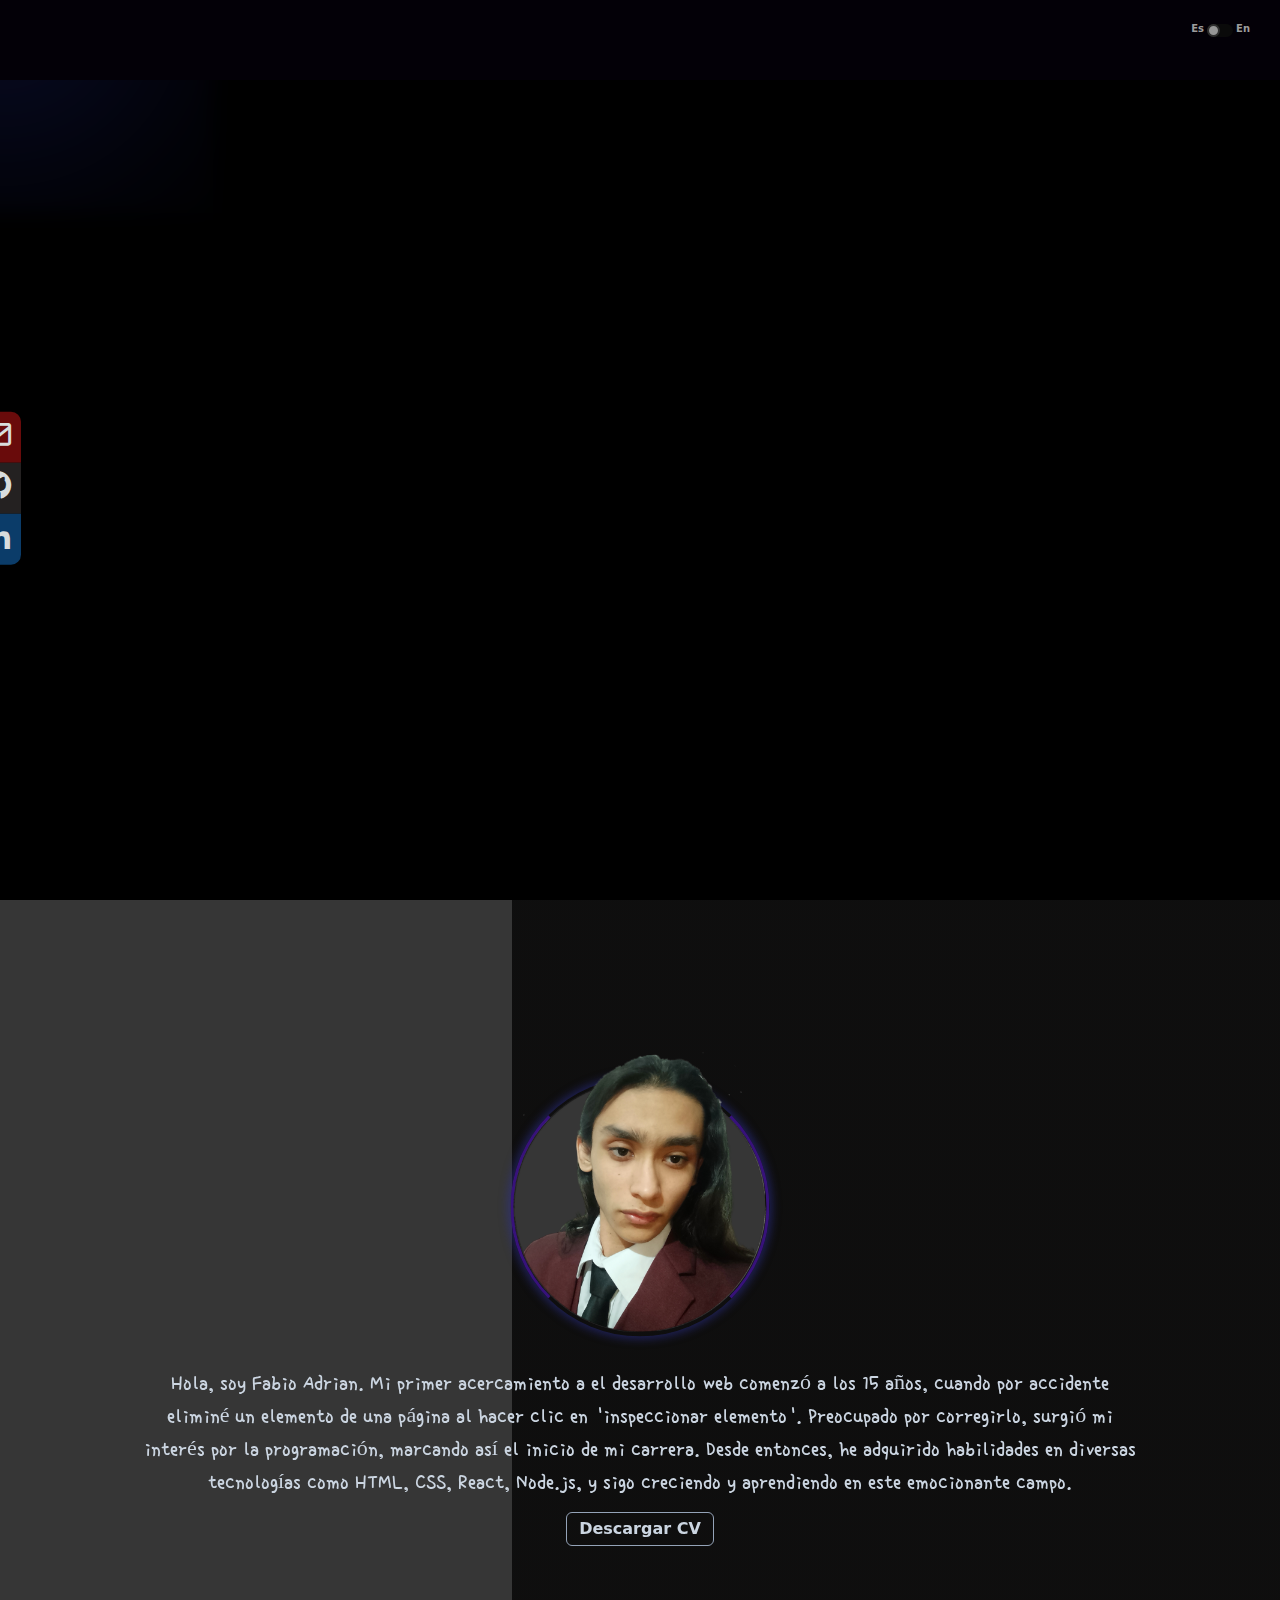
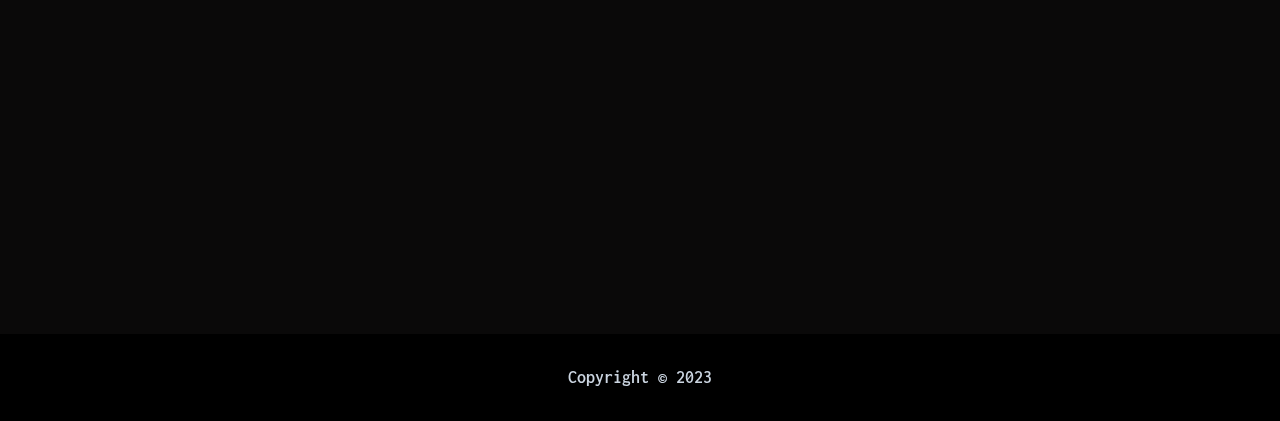
==== index.html @ bd6bc5d6 "Add files via upload" ====
<!DOCTYPE html>
<html lang="es">
  <head>
    <meta charset="UTF-8" />
    <meta name="viewport" content="width=device-width, initial-scale=1.0" />
    <title>Fabio | Portfolio</title>
    <link
      href="https://unpkg.com/boxicons@2.1.4/css/boxicons.min.css"
      rel="stylesheet"
    />
    <link
      href="https://fonts.googleapis.com/css2?family=Carter+One&family=Inconsolata:wght@400;600;700&family=Rubik+Glitch+Pop&family=Single+Day&display=swap"
      rel="stylesheet"
    />
    <link
      rel="stylesheet"
      href="https://cdn.jsdelivr.net/npm/swiper@11/swiper-bundle.min.css"
    />

    <link rel="stylesheet" href="/assets/css/style.css" />
    <link rel="shortcut icon" href="logo.svg" type="image/x-icon" />
  </head>
  <body>
    <div class="cursor light"></div>
    <header class="header">
      <nav class="header__nav">
        <a aria-label="home" class="logo" href="#" style="--i: 5">
          <div class="circles">
            <div></div>
            <div></div>
          </div>
        </a>
        <div class="header__menu">
          <ul class="list">
            <li class="list__item">
              <a class="list__link" href="#home" style="--i: 1"
                ><i class="bx bx-home"></i>Home</a
              >
            </li>
            <li class="list__item">
              <a class="list__link" href="#about" style="--i: 2"
                ><i class="bx bxs-id-card"></i>Acerca de mí</a
              >
            </li>
            <li class="list__item">
              <a class="list__link" href="#projects" style="--i: 3"
                ><i class="bx bx-table"></i>Proyectos</a
              >
            </li>
            <li class="list__item">
              <a class="list__link" href="#contact" style="--i: 4"
                ><i class="bx bxs-contact"></i>Contactame</a
              >
            </li>
          </ul>
          <div class="header__menu-social">
            <a
              aria-label="email"
              href="mailto:adrian.camacho.zotelo@gmail.com"
              target="_blank"
              ><i class="bx bx-envelope"></i
            ></a>
            <a
              aria-label="github"
              href="https://github.com/Adi020"
              target="_blank"
              ><i class="bx bxl-github"></i
            ></a>
            <a
              aria-label="bxl-linkedin"
              href="https://www.linkedin.com/in/fabio-camacho-a41b17281/"
              target="_blank"
              ><i class="bx bxl-linkedin"></i
            ></a>
          </div>
        </div>
        <div class="header__social">
          <a
            aria-label="email"
            href="mailto:adrian.camacho.zotelo@gmail.com"
            target="_blank"
            ><i class="bx bx-envelope"></i
          ></a>
          <a
            aria-label="github"
            href="https://github.com/Adi020"
            target="_blank"
            ><i class="bx bxl-github"></i
          ></a>
          <a
            aria-label="bxl-linkedin"
            href="https://www.linkedin.com/in/fabio-camacho-a41b17281/"
            target="_blank"
            ><i class="bx bxl-linkedin"></i
          ></a>
        </div>
        <button
          type="button"
          title="view links"
          class="header__btn"
          style="--i: 5"
        >
          <i class="bx bx-menu"></i>
        </button>
        <div class="header__translate">
          <span class="es">Es</span>
          <input type="checkbox" id="btn-switch" />
          <label class="label-switch" for="btn-switch"></label>
          <span class="en">En</span>
        </div>
      </nav>
    </header>

    <main class="main">
      <section id="home" class="hero">
        <div class="container">
          <div class="hero__img">
            <img src="assets/img/Robot.webp" alt="Robot" />
            <img src="assets/img/Ellipse.svg" alt="Elipse" />
            <img src="assets/img/Ellipse2.png" alt="Elipse" />
            <img src="assets/img/Ellipse3.png" alt="Elipse" />
          </div>
          <div class="hero__container">
            <div class="hero__tag">Full-Stack Web Developer</div>
            <h1 class="hero__title">
              <span class="title__tag">Hola,</span> soy Fabio
            </h1>
            <p class="hero__text">
              Estoy listo para aportar mis habilidades como desarrollador web a
              tu gran proyecto. Si estás buscando a alguien comprometido, soy la
              persona indicada.
            </p>
            <button onclick="location.href='#contact'" class="hero__btn">
              Contactame<i class="bx bx-chevron-down"></i>
            </button>
          </div>
        </div>
      </section>

      <section id="about" class="section about">
        <h2 class="title">Sobre mi</h2>
        <div class="container">
          <div class="about__img">
            <div class="about__social">
              <a
                aria-label="email"
                href="mailto:adrian.camacho.zotelo@gmail.com"
                target="_blank"
                ><i class="bx bx-envelope"></i
              ></a>
              <a
                aria-label="github"
                href="https://github.com/Adi020"
                target="_blank"
                ><i class="bx bxl-github"></i
              ></a>
              <a
                aria-label="bxl-linkedin"
                href="https://www.linkedin.com/in/fabio-camacho-a41b17281/"
                target="_blank"
                ><i class="bx bxl-linkedin"></i
              ></a>
            </div>
            <span class="cicle-spin"></span>
            <img src="assets/img/Photo.png" alt="photo" />
          </div>
          <div>
            <p class="about__text">
              Hola, soy Fabio Adrian. Mi primer acercamiento a el desarrollo web
              comenzó a los 15 años, cuando por accidente eliminé un elemento de
              una página al hacer clic en 'inspeccionar elemento'. Preocupado
              por corregirlo, surgió mi interés por la programación, marcando
              así el inicio de mi carrera. Desde entonces, he adquirido
              habilidades en diversas tecnologías como HTML, CSS, React,
              Node.js, y sigo creciendo y aprendiendo en este emocionante campo.
            </p>
          </div>
          <a class="btn" href="/public/CV es/CV.pdf" download>Descargar CV</a>
        </div>
      </section>

      <section id="projects" class="section portfolio">
        <h2 class="title">Proyectos</h2>
        <div class="container swiper">
          <div class="featured__content swiper-wrapper">
            <div class="swiper-slide">
              <div id="1" class="featured__item" style="position: relative">
                <div class="featured__img" style="position: relative">
                  <img src="./assets/img/Pokedex.webp" alt="image" />
                </div>
                <div class="featured__body">
                  <h3 class="featured__title">Pokedex</h3>
                  <p class="featured__text">
                    Consulta vía API, componetización, persistencia en local
                    storage, filtrado por busqueda, filtrado por categoria,
                    listado de pokemones, listado de caracteristicas del pokemon
                    y interfaz responsiva.
                  </p>
                  <a
                    class="featured__link"
                    target="_blank"
                    href="https://pokedex-proyectt.netlify.app/"
                    >Sitio Web<i class="bx bx-right-top-arrow-circle"></i
                  ></a>
                </div>
              </div>
            </div>
            <div class="swiper-slide">
              <div id="2" class="featured__item">
                <div class="featured__img">
                  <img src="./assets/img/Carrito.webp" alt="image" />
                </div>
                <div class="featured__body">
                  <h3 class="featured__title">Carrito de compras</h3>
                  <p class="featured__text">
                    Consulta via API, filtrado por categoria, agregado de
                    articulos, precio total en articulos, compra de aticulos,
                    loader y interfaz responsiva.
                  </p>
                  <a
                    class="featured__link"
                    target="_blank"
                    href="https://mi-ccarrito-de-compras.netlify.app/"
                    >Sitio Web<i class="bx bx-right-top-arrow-circle"></i
                  ></a>
                </div>
              </div>
            </div>
            <div class="swiper-slide">
              <div id="3" class="featured__item">
                <div class="featured__img">
                  <img src="./assets/img/Clima.webp" alt="image" />
                </div>
                <div class="featured__body">
                  <h3 class="featured__title">Aplicación del Clima</h3>
                  <p class="featured__text">
                    Consulta via API, permisos de ubicación, consulta por
                    ubicación, componetización, imagen por clima, conversión de
                    grados, loader y interfaz responsiva
                  </p>
                  <a
                    class="featured__link"
                    target="_blank"
                    href="https://entregable-gen26-2.netlify.app/"
                    >Sitio Web<i class="bx bx-right-top-arrow-circle"></i
                  ></a>
                </div>
              </div>
            </div>
          </div>
          <div class="swiper-pagination"></div>
          <div class="swiper-button-prev"></div>
          <div class="swiper-button-next"></div>
        </div>
        <div class="container projects-content">
          <div class="portfolio__content hidden__projects">
            <article class="portfolio__item">
              <div class="portfolio__body">
                <h3 class="portfolio__title">
                  <span class="portfolio__tag">Aplicación </span>del tiempo
                </h3>
                <p class="portfolio__text">
                  En el desarrollo de esta aplicación, empleé una combinación de
                  tecnologías avanzadas, incluyendo ReactJS y TailwindCSS.
                  Implementé el consumo de API, solicitando permisos y
                  proporcionando<span>...</span
                  ><span class="showText">
                    la ubicación del usuario para realizar consultas precisas.
                    Además, diseñé la interfaz para ser responsiva, asegurando
                    una experiencia de usuario óptima en cualquier tipo de
                    dispositivo</span
                  >
                  <span class="viewMore">
                    Mostrar Más<i class="bx bx-chevron-down"></i
                  ></span>
                </p>
              </div>
              <div class="portfolio__img">
                <img src="assets/img/mask.webp" alt="image" />
                <img
                  class="ellipse__right"
                  src="assets/img/EllipseProyects2.png"
                  alt="image"
                />
                <div class="project__desktop left">
                  <div class="project__img">
                    <img src="assets/img/Clima.webp" alt="image" />
                  </div>
                </div>
                <div class="project__mobile left">
                  <div class="project__img">
                    <img src="assets/img/ClimaMovil.jpg" alt="image" />
                  </div>
                </div>
              </div>
            </article>

            <article class="portfolio__item">
              <div class="portfolio__body">
                <h3 class="portfolio__title">
                  <span class="portfolio__tag">Aplicación </span>de pokemones
                </h3>
                <p class="portfolio__text">
                  En el desarrollo de esta aplicación, empleé una combinación de
                  tecnologías avanzadas como reactJS, TailwindCSS y librerias
                  como redux y react router doom. Implementé el consumo de
                  API,<span>...</span
                  ><span class="showText">
                    complemente la pagina con alguna funcionalidades extra tal
                    como el filtrado por categoria y busqueda de un pokemon
                    especifico tambien diseñé la interfaz para ser
                    responsiva</span
                  >
                  <span class="viewMore">
                    Mostrar Más<i class="bx bx-chevron-down"></i
                  ></span>
                </p>
              </div>
              <div class="portfolio__img">
                <img src="assets/img/mask.webp" alt="image" />
                <img
                  class="ellipse__left"
                  src="assets/img/EllipseProyects.png"
                  alt="image"
                />
                <div class="project__desktop right">
                  <div class="project__img">
                    <img src="assets/img/Pokedex.webp" alt="image" />
                  </div>
                </div>
                <div class="project__mobile right">
                  <div class="project__img">
                    <img src="assets/img/PokedexMovil.jpg" alt="image" />
                  </div>
                </div>
              </div>
            </article>

            <article class="portfolio__item">
              <div class="portfolio__body">
                <h3 class="portfolio__title">
                  <span class="portfolio__tag">Carrito </span>de compras
                </h3>
                <p class="portfolio__text">
                  En el desarrollo de esta pagina web, empleé una combinación de
                  3 tecnologías como HTML CSS y Javascript. implementé el
                  consumo de API, para mostrar los articulos,<span>...</span
                  ><span class="showText">
                    añadí un filtrado por categoria, agregado de articulos al
                    carrito, suma total de los productos agregador y compra de
                    articulos, ademas de que diseñe la interfaz para ser
                    responsiva</span
                  >
                  <span class="viewMore">
                    Mostrar Más<i class="bx bx-chevron-down"></i
                  ></span>
                </p>
              </div>

              <div class="portfolio__img">
                <img src="assets/img/mask.webp" alt="image" />
                <img
                  class="ellipse__right"
                  src="assets/img/EllipseProyects2.png"
                  alt="image"
                />
                <div class="project__desktop left">
                  <div class="project__img">
                    <img src="assets/img/Carrito.webp" alt="image" />
                  </div>
                </div>
                <div class="project__mobile left">
                  <div class="project__img">
                    <img src="assets/img/CarritoMovil.jpg" alt="image" />
                  </div>
                </div>
              </div>
            </article>

            <article class="portfolio__item">
              <div class="portfolio__body">
                <h3 class="portfolio__title">
                  <span class="portfolio__tag">Crud </span>de usuarios
                </h3>
                <p class="portfolio__text">
                  En el desarrollo de esta aplicación, empleé una combinación de
                  tecnologías avanzadas, incluyendo ReactJS y TailwindCSS.
                  Implementé el consumo de API, listando usuarios, utilizando
                  metodos para agregar, eliminar y actualizar<span>...</span
                  ><span class="showText">
                    los usuarios, agregue modo de noche y modo de día, ademas de
                    que la interfaz es responsiva adaptandose a cualquier
                    dispositivo</span
                  >
                  <span class="viewMore">
                    Mostrar Más<i class="bx bx-chevron-down"></i
                  ></span>
                </p>
              </div>

              <div class="portfolio__img">
                <img src="assets/img/mask.webp" alt="image" />
                <img
                  class="ellipse__left"
                  src="assets/img/EllipseProyects.png"
                  alt="image"
                />
                <div class="project__desktop right">
                  <div class="project__img">
                    <img src="assets/img/ConsultaDeUsuarios.webp" alt="image" />
                  </div>
                </div>
                <div class="project__mobile right">
                  <div class="project__img">
                    <img
                      src="assets/img/ConsultaDeUsuariosMovil.jpg"
                      alt="image"
                    />
                  </div>
                </div>
              </div>
            </article>

            <article class="portfolio__item">
              <div class="portfolio__body">
                <h3 class="portfolio__title">
                  <span class="portfolio__tag">Aplicación </span>de frase
                  aleatoria
                </h3>
                <p class="portfolio__text">
                  En el desarrollo de esta aplicación, empleé una combinación de
                  tecnologías avanzadas, incluyendo ReactJS y TailwindCSS. con
                  persistencia en local storage para generar phases aleatoria y
                  mostrar imagenes<span>...</span
                  ><span class="showText">
                    random junto con su autor, ademas la interfazes responsiva
                    para adaptarse a cualquier dispositivo</span
                  >
                  <span class="viewMore">
                    Mostrar Más<i class="bx bx-chevron-down"></i
                  ></span>
                </p>
              </div>

              <div class="portfolio__img">
                <img src="assets/img/mask.webp" alt="image" />
                <img
                  class="ellipse__right"
                  src="assets/img/EllipseProyects2.png"
                  alt="image"
                />
                <div class="project__desktop left">
                  <div class="project__img">
                    <img src="assets/img/FraseRandom.jpg" alt="image" />
                  </div>
                </div>
                <div class="project__mobile left">
                  <div class="project__img">
                    <img src="assets/img/FraseRandomMovil.jpg" alt="image" />
                  </div>
                </div>
              </div>
            </article>
          </div>
          <button class="portfolio__show">Ver más</button>
        </div>
      </section>

      <section id="contact" class="section contact">
        <h2 class="title">¡Contactame!</h2>
        <div class="container">
          <form id="form" class="contact__form">
            <div class="label__input">
              <label for="name"><i class="bx bx-user"></i></label>
              <input type="text" id="name" placeholder="Nombre" name="name" />
            </div>
            <div class="label__input">
              <label for="email"><i class="bx bx-at"></i></label>
              <input
                type="email"
                id="email"
                placeholder="Correo"
                name="email"
              />
            </div>
            <div class="textarea">
              <label for="message">Mensaje</label>
              <textarea
                name="message"
                id="message"
                cols="30"
                rows="10"
                placeholder="Escribe tu mensaje..."
              ></textarea>
            </div>
            <button class="btn" type="submit">Enviar</button>
          </form>
        </div>
      </section>

      <footer id="footer" class="footer">
        <p class="footer__copy">Copyright &copy; 2023</p>
      </footer>
    </main>
    <script src="https://cdn.jsdelivr.net/npm/swiper@11/swiper-bundle.min.js"></script>
    <script src="./assets/js/index.js"></script>
  </body>
</html>
---- assets/css/style.css ----
:root {
  --font--title: "Carter One", system-ui;
  --body-font: ui-sans-serif, system-ui, -apple-system, BlinkMacSystemFont,
    Segoe UI, Roboto, Helvetica Neue, Arial, Noto Sans, sans-serif,
    "Apple Color Emoji", "Segoe UI Emoji", Segoe UI Symbol, "Noto Color Emoji";
}

html {
  box-sizing: border-box;
  font-family: var(--body-font);
  font-size: 16px;
  line-height: 1.5;
  scroll-behavior: smooth;
  scroll-padding-top: 10px;
  overflow-x: hidden;
}

*,
*::after,
*::before {
  box-sizing: inherit;
}

body {
  margin: 0;
  background-color: #000000;
  color: rgb(255 255 255);
  font-weight: 600;
}

a {
  color: rgb(216, 221, 221);
  text-decoration: none;
}

p {
  font-family: "Inconsolata", "monospace";
  color: rgb(203 213 225);
}

button {
  background: transparent;
  border: none;
  color: #fff;
  display: flex;
  justify-content: center;
  align-items: center;
  cursor: pointer;
}

.light {
  background: radial-gradient(circle, #1a7dbeb2 0%, #1f34e7 10%, transparent);
  box-shadow: 0px 0px 376px 200px rgba(51, 68, 219, 0.607);
  -webkit-box-shadow: 0px 0px 476px 60px rgba(51, 68, 219, 0.638);
  -moz-box-shadow: 0px 0px 476px 60px rgba(51, 68, 219, 0.581);
  transform: translate(-50%, -50%);

  @media (min-width: 1400px) {
    box-shadow: 0px 0px 376px 200px rgba(51, 68, 219, 1);
    -webkit-box-shadow: 0px 0px 160px 80px rgba(60, 45, 178, 0.64);
    border-radius: 50%;
  }
}

.cursor {
  position: fixed;
  border-radius: 9999px;
  pointer-events: none;
  z-index: -1;
  width: 60px;
  height: 60px;
}

@media (min-width: 1400px) {
  .cursor {
    width: 70px;
    height: 70px;
  }
}
@media (min-width: 2000px) {
  .cursor {
    width: 80px;
    height: 80px;
  }
}
section {
  backdrop-filter: blur(10px);
}
/* Utils */
.section {
  padding: 70px 0;
}

.container {
  max-width: 1280px;
  margin: 0 auto;
  padding: 0 20px;
}

img {
  max-width: 100%;
  height: auto;
}

/* Header */

.header {
  position: fixed;
  background-color: rgb(3, 0, 7);
  top: 0;
  width: 100%;
  z-index: 100;
  backdrop-filter: blur(10px);
}

.header__nav {
  display: flex;
  justify-content: space-between;
  align-items: center;
  height: 70px;
  margin: 0 auto;
  padding: 20px;
  max-width: 1280px;
}

.header__logo {
  width: 35px;
}

.list {
  list-style: none;
  padding: 0;
  margin: 0;
  display: flex;
}

.list__link.active {
  color: #5144c5;
  transition: 0.1s color ease-in-out;
  scale: 1.1;
}

.header__nav .logo {
  display: flex;
}

.circles {
  width: 50px;
  height: 50px;
  position: relative;
  perspective: 50000px;
}

.circles div {
  position: absolute;
  width: 100%;
  height: 100%;
  border-left: 5.5px solid;
  border-right: 2.123076px solid;
  border-radius: 100%;
}

.circles div:nth-child(1) {
  animation: anim-1 2s linear infinite;
  border-top: 5.5px solid rgb(49, 33, 128);
  border-bottom: 4.5px solid rgb(39, 27, 99);
  color: #37127a;
}

.circles div:nth-child(2) {
  animation: anim-2 2s linear infinite;
  border-top: 5.5px solid rgb(168, 166, 166);
  border-bottom: 4.5px solid rgb(112, 112, 112);
  color: #888686;
}

.header__nav .list__link,
.logo,
.header__btn {
  opacity: 0;
  animation: slideTop 0.5s ease forwards;
  animation-delay: calc(0.1s * var(--i));
}

.title__tag {
  font-family: "Rubik Glitch Pop", system-ui;
  color: rgb(37 99 235);
}

.list {
  font-size: 1.5rem;
  height: 100%;
  width: 100%;
  justify-content: space-evenly;
}
.header__translate {
  display: flex;
  align-items: center;
  padding-bottom: 20px;
  gap: 3px;
}
.en {
  color: #9c9c9c;
  font-size: 10px;
  padding-bottom: 3px;
}

.es {
  color: #9c9c9c;
  font-size: 10px;
  padding-bottom: 3px;
}

.header__translate {
  margin: 10px;
}
.label-switch {
  display: inline-block;
  width: 26px;
  height: 13px;
  background: #0a0a0a;
  border-radius: 13px;
  position: relative;
  cursor: pointer;
}

.label-switch::after {
  position: absolute;
  content: "";
  width: 13px;
  height: 13px;
  background: #969696;
  border-radius: 13px;
  left: 0;
  transition: 0.3s;
  border: 2px solid #2e2e2e;
}
#btn-switch:checked ~ .label-switch::after {
  left: 13px;
}
#btn-switch {
  display: none;
}

/* hero */

.hero {
  min-height: 100vh;
  display: flex;
  flex-direction: column;
  justify-content: center;
  align-items: center;
  padding-top: 70px;
}

.hero .container {
  width: 90%;
  display: flex;
  flex-direction: column;
  align-items: center;
  justify-content: center;
}

.hero__title {
  margin: 0;
  font-family: var(--font--title);
  opacity: 0;
}

.hero__tag {
  color: #8a8787;
  opacity: 0;
}

.hero__text {
  color: rgb(203 213 225);
  margin: 8px 0;
  opacity: 0;
}

.hero__img {
  position: relative;
  width: 80%;
  max-width: 350px;
}

.hero__img img:nth-child(1) {
  padding-top: 40px;
  opacity: 0;
  width: 100%;
  height: 100%;
}

.hero__img img:nth-child(2) {
  position: absolute;
  height: 13%;
  left: 0;
  top: 15%;
  color: #e4e4e4;
  opacity: 0;
}

.show-animate .hero__img img:nth-child(2) {
  animation: aparecer 1s ease-in-out forwards;
  animation-delay: 1.5s;
}

.hero__img img:nth-child(3) {
  position: absolute;
  height: 6%;
  top: 0;
  left: 15%;
  opacity: 0;
}

.show-animate .hero__img img:nth-child(3) {
  animation: aparecer 1s ease-in-out forwards;
  animation-delay: 1.9s;
}

.hero__img img:nth-child(4) {
  position: absolute;
  height: 10%;
  top: 0;
  right: 15%;
  opacity: 0;
}
.show-animate .hero__img img:nth-child(4) {
  animation: aparecer 1s ease-in-out forwards;
  animation-delay: 2.3s;
}

.hero__btn {
  font-weight: 600;
  font-family: inherit;
  opacity: 0;
}

.hero__btn i {
  font-size: 20px;
}

.hidden-animate .hero__tag,
.hidden-animate .hero__img,
.hidden-animate .hero__img img,
.hidden-animate .hero__title,
.hidden-animate .hero__btn,
.hidden-animate .hero__text {
  animation: fadeLeft 0.4s ease forwards;
}

/* about */

.about {
  display: flex;
  flex-direction: column;
  align-items: center;
  justify-content: center;
  background: linear-gradient(-90deg, #27262660, 60%, #363636 40%);
  padding-bottom: 6rem;
}

.about__text {
  font-weight: 300;
  font-family: "Single Day", cursive;
  margin: 0;
  text-align: center;
  max-width: 1000px;
}

.about .title {
  margin-top: 0;
  margin-bottom: 10px;
}

.about .container {
  display: flex;
  justify-content: center;
  align-items: center;
  width: 100%;
  flex-direction: column;
  gap: 0.8rem;
}

.title {
  border-radius: 99px 31px 99px 31px / 143px 0px 143px 0px;
  margin-bottom: 20px;
  margin-top: 20px;
  font-family: var(--font--title);
  text-align: center;
}

.about__img {
  position: relative;
  display: flex;
  justify-content: center;
  align-items: center;
  width: 20rem;
  height: 20rem;
}

.about__img .cicle-spin {
  position: absolute;
  top: 50%;
  left: 50%;
  transform: translate(-50%, -45%) rotate(0);
  width: 81%;
  height: 81%;
  border-radius: 50%;
  border-left: 0.2rem solid #37127a;
  border-right: 0.2rem solid #37127a;
  border-top: 0.2rem solid transparent;
  border-bottom: 0.2rem solid transparent;
  animation: aboutSpinner 8s linear infinite;
  z-index: -1;
  box-shadow: rgba(45, 48, 145, 0.54) 0px 0px 9px 3px;
}

.about__img img {
  width: 90%;
}

.btn {
  box-shadow: inset 0 0 0 0 #355ad4c2;
  transition: ease-in-out 0.3s;
  font-weight: 600;
  border-radius: 6px;
  border: 1px solid rgb(148 163 184);
  padding: 4px 12px;
  color: rgb(203 213 225);
  font-family: ui-sans-serif, system-ui, -apple-system, BlinkMacSystemFont,
    Segoe UI, Roboto, Helvetica Neue, Arial, Noto Sans, sans-serif,
    "Apple Color Emoji", "Segoe UI Emoji", Segoe UI Symbol, "Noto Color Emoji";
}

.btn:hover {
  box-shadow: inset 260px 0 0 0 #2a3d79e8;
  transform: scale(1.05);
}

.about .btn:hover {
  scale: 1.05;
}

/* projects */

.portfolio {
  display: flex;
  flex-direction: column;
}

.portfolio .title {
  margin-top: 0;
}

.swiper {
  padding: 0;
  margin-bottom: 60px;
  width: 90%;
}

.swiper-pagination {
  bottom: 0 !important;
}

.swiper-pagination-bullet {
  background-color: #132d66;
  border: 1px solid black;
}

.swiper-pagination-bullet-active {
  border: none;
}

.swiper-button-prev,
.swiper-button-next {
  color: #321e61;
}

.featured__item {
  width: 100%;
  height: 300px;
}

.featured__img {
  position: relative;
}

.featured__img img {
  object-fit: cover;
  width: 100%;
  height: 300px;
  transition: scale 0.4s ease-in-out;
  transition-delay: 0.8s;
}

.featured__body {
  position: absolute;
  display: flex;
  padding: 0 50px;
  flex-direction: column;
  align-items: start;
  top: 0;
  left: 0;
  gap: 20px;
  width: 100%;
  height: 100%;
  color: white;
  text-align: start;
  opacity: 0;
  transition: opacity 0.4s ease-in-out;
  transition-delay: 1s;
  box-sizing: border-box;
  text-shadow: 2px 2px 2px rgb(0, 0, 0);
  background: linear-gradient(
    340deg,
    rgba(50, 80, 163, 0.8855917366946778) 0%,
    rgba(37, 38, 38, 0.3449754901960784) 35%,
    rgba(22, 32, 54, 0.31976540616246496) 55%,
    rgba(129, 36, 221, 0.8547794117647058) 100%
  );
}
.project-active {
  .featured__body {
    opacity: 1;
  }
  .featured__img img {
    scale: 1.1;
  }
}

.featured__title {
  margin-bottom: 0;
  font-size: 28px;
  font-weight: 700;
}

.featured__text {
  margin: 0;
  max-width: 500px;
  font-family: var(--body-font);
}

.featured__link {
  display: flex;
  flex-wrap: wrap;
  justify-content: center;
  gap: 6px;
  align-items: center;
  background-color: rgba(58, 77, 187, 0.993);
  padding: 7px 0;
  width: 200px;
  border-radius: 10px;
  border: 3px solid rgb(51, 51, 51);
  color: rgb(2, 2, 2);
  font-weight: 700;
  text-shadow: 1px 1px 1px rgb(150, 142, 180);
  position: absolute;
  bottom: 20px;
  right: 2%;
  opacity: 0;
}

.project-active .featured__link {
  animation: slideRight 1.5s ease forwards;
  animation-delay: 0.4s;
}

.project-active .featured__text {
  animation: slideBottom 1.5s ease forwards;
  animation-delay: 0.2s;
}

.project-active .featured__title {
  animation: slideTop 1.5s ease forwards;
  animation-delay: 0.2s;
}

.featured__link i {
  font-size: 30px;
}

.portfolio .portfolio__content {
  overflow: hidden;
  position: relative;
}

.projects-content {
  padding-top: 20px;
}

.hidden__projects {
  max-height: 700px;
  transition: max-height 0.5s ease-in-out;
}

.show__projects {
  transition: max-height 1s ease-in-out;
}

.portfolio .portfolio__content::after {
  content: "";
  position: absolute;
  width: 100%;
  height: 20px;
  bottom: 0;
  left: 0;
  background: linear-gradient(
    180deg,
    rgba(0, 0, 0, 0.945) 40%,
    rgb(14, 14, 14) 100%
  );
  border-radius: 0px 0px 10px 10px;
}

.portfolio .portfolio__content.fadeout::after {
  display: none;
}

.portfolio__show {
  position: absolute;
  bottom: 70px;
  left: 50%;
  right: 0;
  transform: translateX(-50%);
  z-index: 1;
  font-weight: 600;
  font-family: inherit;
}
.portfolio__show i {
  font-size: 20px;
}
.title .portfolio .title {
  border: 4px solid rgb(26, 25, 25);
}

.portfolio__title {
  font-family: var(--font--title);
  font-size: 1.5rem;
}

.portfolio__tag {
  color: rgb(37 99 235);
  font-family: "Rubik Glitch Pop", system-ui;
}

.portfolio__item {
  position: relative;
  display: flex;
  flex-direction: column;
  align-items: center;
}

.portfolio__img {
  position: relative;
  display: flex;
  width: 80%;
  max-width: 330px;
}

.ellipse__left {
  position: absolute;
  bottom: 8%;
  left: 10%;
  width: 70%;
  -moz-transform: rotate(-10deg);
  -webkit-transform: rotate(-10deg);
  -o-transform: rotate(-10deg);
  -ms-transform: rotate(-10deg);
  transform: rotate(-10deg);
}

.ellipse__right {
  position: absolute;
  bottom: 8%;
  right: 5%;
  width: 70%;
  -moz-transform: rotate(5deg);
  -webkit-transform: rotate(5deg);
  -o-transform: rotate(5deg);
  -ms-transform: rotate(5deg);
  transform: rotate(5deg);
}

.project__mobile {
  position: absolute;
  width: 30%;
  height: 60%;
  border: 1px solid rgb(77, 76, 76);
  border-radius: 24% 24% 24% 24% / 50% 50% 50% 50%;
}

.project__desktop {
  height: 80%;
  width: 65%;
  border: 1px solid rgb(77, 76, 76);
  border-radius: 10%;
  position: absolute;
}

.project__desktop.right {
  right: 0%;
}

.project__mobile.right {
  bottom: 15%;
  left: 25%;
}

.project__desktop.left {
  left: 12%;
}

.project__mobile.left {
  bottom: 16%;
  left: 55%;
}

.project__desktop .project__img {
  width: 100%;
  height: 100%;
  border-radius: 10%;
  border: 15px solid black;
  overflow: hidden;
}

.project__desktop::after {
  content: "";
  width: 15px;
  height: 15px;
  background: radial-gradient(circle, transparent 50%, rgb(19, 19, 19) 35%);
  position: absolute;
  bottom: 0;
  left: 50%;
  transform: translateX(-50%);
  border-radius: 100%;
}

.project__mobile .project__img {
  width: 100%;
  height: 100%;
  border-radius: 10% 10% 10% 10% / 6% 6% 6% 6%;
  border: 5px solid black;
  overflow: hidden;
}

@media (max-width: 425px) {
  .project__desktop .project__img {
    border: 10px solid black;
  }
  .project__desktop::after {
    width: 10px;
    height: 10px;
  }
  .about__img {
    width: 17rem;
    height: 17rem;
  }
}

.project__img img {
  height: 100%;
  width: 100%;
  transition: scale 0.2s ease-in-out;
}

.project__img img:hover {
  scale: 1.1;
}

.project__mobile::after {
  content: "";
  width: 30%;
  height: 5%;
  background: black;
  position: absolute;
  top: 4%;
  left: 50%;
  transform: translateX(-50%);
  border-radius: 24% 24% 24% 24% / 50% 50% 50% 50%;
}

/* Contact */

.contact {
  background-color: #27262660;
  display: flex;
  flex-direction: column;
  opacity: 0.7;
  transition: opacity 0.7s ease;
  gap: 2rem;
}

.contact:hover {
  opacity: 1;
}

.contact .container {
  display: flex;
  justify-content: center;
}

.contact__form {
  width: 90%;
  display: flex;
  flex-wrap: wrap;
  justify-content: space-between;
}

.contact__form div {
  margin-bottom: 20px;
}

.contact .title {
  border-radius: 0%;
  border: none;
  margin: 0 0;
}

.label__input {
  padding: 15px 10px;
  margin-bottom: 20px;
  display: flex;
  width: 46%;
  border-bottom: 1px solid rgb(55 65 81);
  border-radius: 0.5rem;
}
.label__input input {
  width: 100%;
  padding: 5px;
  background: none;
  border: none;
  outline: none;
  color: rgb(203 213 225);
  font-weight: 500;
}

.contact__form textarea {
  width: 100%;
  padding: 20px;
  background: none;
  border: none;
  outline: none;
  color: rgb(203 213 225);
  font-weight: 500;
  border-bottom: 1px solid rgb(55 65 81);
  border-radius: 0.5rem;
  resize: none;
}

.textarea {
  width: 100%;
}

.contact .btn {
  width: 80px;
  margin: 0 auto;
  margin-top: 20px;
}

.footer {
  background-color: var(--color-secondary);
  color: #fff;
  padding: 30px;
  text-align: center;
}

.footer p {
  margin: 0;
}

@media (max-width: 500px) {
  .label__input {
    width: 100%;
  }

  .about .container {
    display: flex;
    flex-direction: column;
    align-items: center;
  }
}

.header__menu-social {
  display: none;
}

@media (max-width: 767px) {
  .show-animate .hero__text,
  .show-animate .hero__btn {
    animation: slideTop 0.7s ease forwards;
    animation-delay: 0.5s;
  }
  .show-animate .hero__img img:nth-child(1) {
    animation: zoomIn 0.6s ease forwards, bounce 4s ease-in-out infinite;
    animation-delay: 1.2s, 3.5s;
  }
  .show-animate .hero__tag,
  .show-animate .hero__title {
    opacity: 0;
    animation: slideBottom 0.7s ease forwards;
    animation-delay: 0.7s;
  }
  .circles {
    width: 40px;
    height: 40px;
  }
  .header__menu {
    position: fixed;
    background-color: rgb(15, 23, 42);
    display: flex;
    height: 68vh;
    width: 70vw;
    top: 75px;
    right: -100%;
    padding: 0 7%;
    border-top-left-radius: 1.5rem;
    border-bottom-left-radius: 1.5rem;
    transition: right 0.3s ease-in;
  }
  .header__translate {
    order: 2;
  }
  .header__btn {
    order: 3;
  }

  .header__menu-social {
    position: absolute;
    display: flex;
    bottom: 3%;
    left: 50%;
    transform: translateX(-50%);
  }

  .header__menu-social {
    font-size: 20px;
    gap: 10px;
  }

  .header__menu-social a {
    border-radius: 25%;
    overflow: hidden;
    font-size: 25px;
    border-radius: 10px;
    padding-left: 5px;
    padding-right: 5px;
    background-color: #1d224994;
  }

  .header__menu-social a:nth-child(1) {
    color: rgb(145, 22, 22);
  }
  .header__menu-social a:nth-child(2) {
    color: rgba(207, 207, 207, 0.993);
  }
  .header__menu-social a:nth-child(3) {
    color: rgb(22, 90, 145);
  }

  .header__social {
    display: none;
  }

  .show__menu {
    right: 0;
  }

  .list__link {
    display: flex;
    align-items: center;
  }

  .header__menu i {
    padding-right: 2%;
  }

  .header__btn i {
    font-size: 40px;
  }

  .list {
    position: relative;
    flex-direction: column;
    justify-content: space-evenly;
  }

  p {
    font-size: 18px;
  }
}

@media (max-width: 1024px) {
  .swiper {
    width: 100%;
  }
  .featured__img img {
    border-radius: 0;
  }
  .cursor {
    display: none;
  }
  .portfolio__item {
    gap: 20px;
  }
}

/* tablets */
.about .container .about__text:nth-child(3) {
  padding: 0;
  margin: 0;
}

.about__social {
  display: none;
}

@media (min-width: 768px) {
  .list__link {
    padding: 3px;
  }
  .header__nav a,
  .header__btn {
    animation-delay: calc(0.2s * var(--i));
  }
  .show-animate .hero__tag {
    animation: slideLeft 0.5s ease forwards;
    animation-delay: 0.3s;
  }
  .hero__img {
    max-width: 380px;
  }
  .show-animate .hero__img img:nth-child(1) {
    animation: zoomIn 1s ease forwards, bounce 4s ease-in-out infinite;
    animation-delay: 1.5s, 3s;
  }
  .hero__tag,
  .hero__text,
  .hero__btn,
  p {
    font-size: 18px;
  }
  .show-animate .hero__title {
    animation: slideRight 1s ease forwards;
    animation-delay: 0.6s;
  }
  .hero__title {
    font-size: 32px;
  }
  .show-animate .hero__text {
    animation: slideRight 1s ease forwards;
    animation-delay: 0.9s;
  }
  .hero__text {
    max-width: 400px;
  }
  .show-animate .hero__btn {
    animation: slideTop 0.8s ease forwards;
    animation-delay: 1.2s;
  }
  .list {
    justify-content: end;
    gap: 10px;
  }
  .list__item {
    transition: scale 0.2s ease-in-out;
  }
  .list__item:hover {
    scale: 1.1;
  }
  .about__text {
    font-size: 20px;
  }
  .header__nav {
    height: 80px;
  }
  .header__nav a {
    display: inline-block;
    font-size: 20px;
  }
  .header__menu {
    width: 80%;
  }
  .header__menu i {
    display: none;
  }
  .header__btn {
    display: none;
  }
  .title {
    font-size: 36px;
  }
  .btn {
    font-size: 16px;
  }
  .about__social {
    display: contents;
  }
  .about__social a {
    font-size: 40px;
    color: #918d8db4;
  }
  .about__social a:nth-child(1) {
    position: fixed;
    left: 10%;
    top: 5%;
  }
  .about__social a:nth-child(2) {
    position: fixed;
    left: -7%;
    top: 45%;
  }
  .about__social a:nth-child(3) {
    position: fixed;
    left: 10%;
    bottom: 0;
  }
  .contact .title {
    padding-top: 5px;
    background-color: #5b5b7285;
  }
  .hero .container {
    flex-direction: row-reverse;
    gap: 5%;
  }
  .show-animate .about__text {
    opacity: 0;
    animation: slideBottom 0.5s ease forwards;
    animation-delay: 0.4s;
  }
  .show-animate .about__img {
    opacity: 0;
    animation: slideBottom 0.4s ease forwards;
    animation-delay: 0.2s;
  }
  .show-animate.about .btn {
    opacity: 0;
    animation: slideTop 0.4s ease forwards;
    animation-delay: 0.6s;
  }

  .title {
    opacity: 0;
  }
  .hidden-animate .about__text,
  .about .title,
  .about__img,
  .about .btn,
  .title, 
  .portfolio__content, .portfolio__show
  #form {
    animation: fadeLeft 0.4s ease forwards;
  }
  .featured__item, .portfolio__show {
    opacity: 0;
  }
  .show-animate .featured__item {
    opacity: 1;
    transition: opacity 0.3s ease;
    transition-delay: 0.4s;
  }
  .show-animate .title {
    animation: slideBottom .7s ease forwards;
  }
  .hidden-animate .featured__item {
    transition: opacity 0.4s ease;
  }
  .portfolio__content {
    opacity: 0;
  }
  .show-animate .portfolio__content{
    animation: slideTop 0.5s ease forwards;
    animation-delay: 0.2s;
  }
  .show-animate .portfolio__show {
    opacity: 1;
    transition: opacity ,3s ease;
  } 
  .contact .title {
    opacity: 0;
  }
  #form {
    opacity: 0;
  }
  .show-animate #form {
    animation: slideTop 2s ease forwards;
  }
}
.header__social {
  display: none;
}
/* Desktops */
@media (min-width: 1024px) {
  .header__social {
    position: fixed;
    display: flex;
    flex-direction: column;
    left: -30px;
    top: 50vh;
    transform: translateY(-25%);
    transition: left 0.3s ease-in-out;
  }
  .header__social:hover {
    left: 0;
  }
  .header__social a {
    width: 51px;
    font-size: 34px;
    padding: 0 10px;
    transition: width 0.1s ease, padding 0.1s ease;
  }
  .header__social a:hover {
    padding: 0 10px 0 20px;
    width: 64px;
  }
  .header__social a:nth-child(1) {
    background-color: rgb(105, 11, 11);
    border-radius: 0 10px 0 0;
  }
  .header__social a:nth-child(2) {
    background-color: rgb(36, 33, 33);
  }
  .header__social a:nth-child(3) {
    background-color: rgb(11, 60, 105);
    border-radius: 0 0 10px 0;
  }
  .list__link:hover {
    color: #5144c5;
  }
  .about__text {
    font-size: 22px;
  }
  .about__social {
    display: none;
  }
  .hero .container {
    flex-direction: row-reverse;
    gap: 5%;
  }
  .hero__text {
    font-size: 24px;
    max-width: 500px;
    text-shadow: 3px 1px 2px rgba(35, 43, 155, 0.596);
  }
  .hero__img {
    max-width: 450px;
  }
  .portfolio__content {
    display: flex;
    flex-direction: column;
    gap: 50px;
    margin: 0 20px;
  }
  .portfolio__body {
    max-width: 700px;
  }
  .portfolio__title {
    margin-top: 0;
    font-size: 32px;
  }
  .portfolio__text {
    text-align: center;
    text-shadow: 3px 1px 2px rgba(35, 43, 155, 0.596);
  }
  .portfolio__item {
    gap: 12%;
  }
  .featured__item {
    border-radius: 25px;
    overflow: hidden;
  }
  .featured__body {
    border-radius: 25px;
    overflow: hidden;
  }
  .portfolio__item:nth-child(even) .portfolio__body .portfolio__text {
    text-align: end;
  }
  .portfolio__item:nth-child(odd) .portfolio__body .portfolio__text {
    text-align: start;
  }
  .portfolio__item:nth-child(even) .portfolio__body .portfolio__title {
    text-align: end;
  }
  .portfolio__item:nth-child(odd) .portfolio__body .portfolio__title {
    text-align: start;
  }
  .portfolio__item:nth-child(even) {
    flex-direction: row;
    width: 100%;
    padding-right: 8%;
  }
  .portfolio__item:nth-child(odd) {
    flex-direction: row-reverse;
    width: 100%;
    padding-left: 8%;
  }
  .portfolio__img {
    min-width: 330px;
  }
}

@media (min-width: 1200px) {
  .hero__img {
    max-width: 470px;
  }
}

@keyframes zoomIn {
  0% {
    opacity: 0;
    transform: scale(0);
  }
  100% {
    opacity: 1;
    transform: scale(1);
  }
}

@keyframes aparecer {
  0% {
    opacity: 0;
  }
  100% {
    opacity: 1;
  }
}

@keyframes bounce {
  0% {
    transform: translateY(0);
  }
  50% {
    transform: translateY(-24px);
  }
  100% {
    transform: translateY(0);
  }
}

@keyframes anim-1 {
  from {
    transform: rotateZ(180deg) rotateX(66deg) rotateZ(0);
  }
  to {
    transform: rotateZ(180deg) rotateX(66deg) rotateZ(360deg);
  }
}

@keyframes anim-2 {
  from {
    transform: rotateZ(270deg) rotateX(66deg) rotateZ(0);
  }
  to {
    transform: rotateZ(270deg) rotateX(66deg) rotateZ(360deg);
  }
}

@keyframes slideTop {
  0% {
    opacity: 0;
    transform: translateY(100px);
  }
  100% {
    opacity: 1;
    transform: translateY(0);
  }
}

@keyframes slideBottom {
  0% {
    opacity: 0;
    transform: translateY(-100px);
  }
  100% {
    opacity: 1;
    transform: translateY(0);
  }
}

@keyframes slideLeft {
  0% {
    opacity: 0;
    transform: translateX(-100px);
  }
  100% {
    opacity: 1;
    transform: translateX(0);
  }
}

@keyframes slideRight {
  0% {
    opacity: 0;
    transform: translateX(100px);
  }
  100% {
    opacity: 1;
    transform: translateX(0);
  }
}

@keyframes aboutSpinner {
  100% {
    transform: translate(-50%, -45%) rotate(360deg);
  }
}

@keyframes fade {
  0% {
    opacity: 0;
  }
  100% {
    opacity: 1;
  }
}

@keyframes fadeLeft {
  0% {
    opacity: 1;
  }
  100% {
    opacity: 0;
    transform: translateX(-50px);
  }
}

.showSeparator,
.showText {
  display: none;
}

.viewMore {
  cursor: pointer;
  color: rgb(101, 6, 255);
}
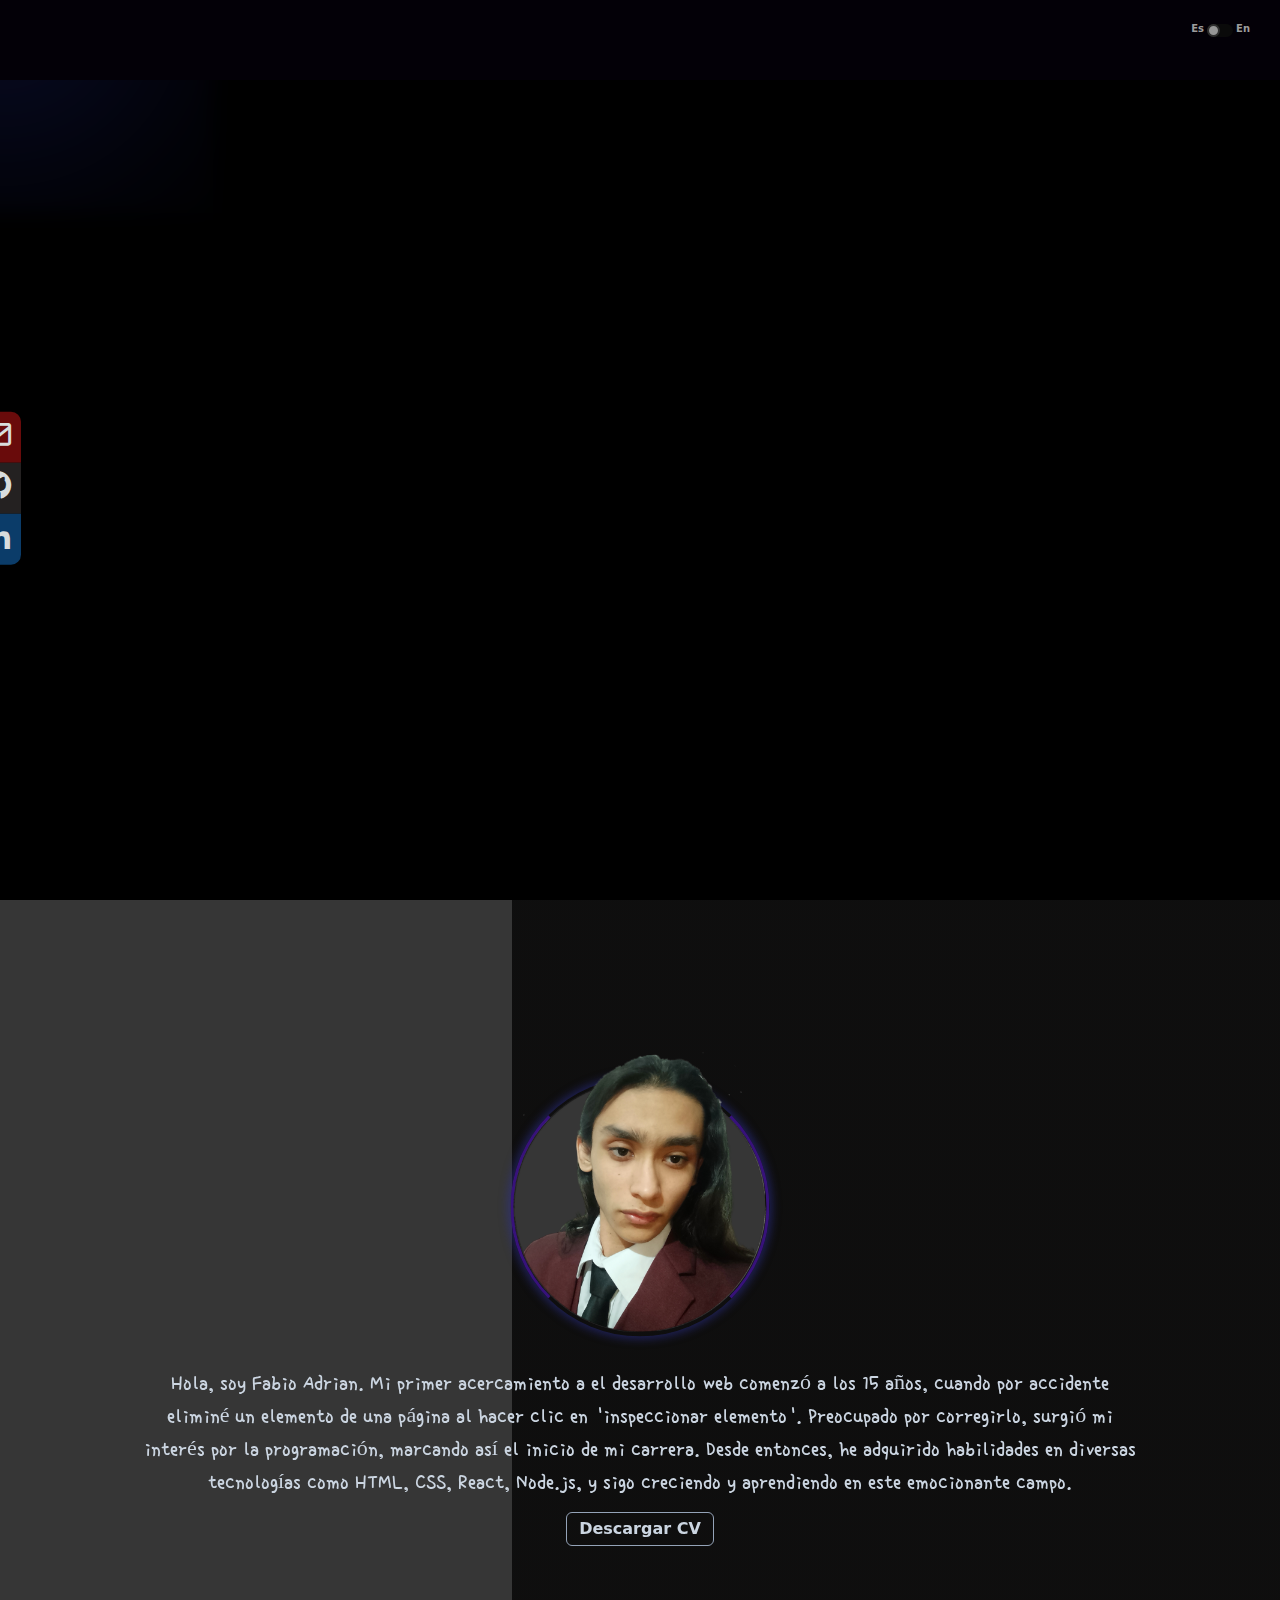
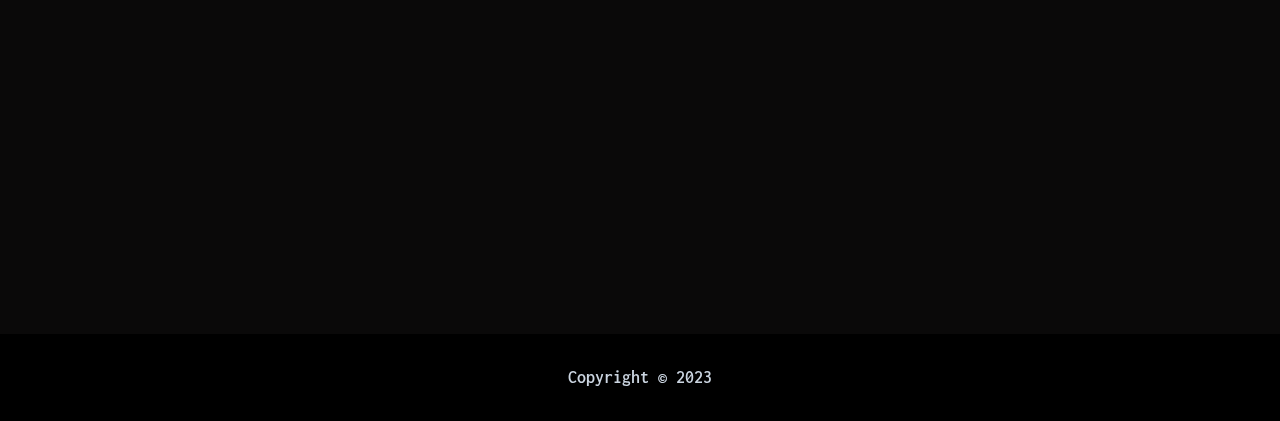
==== commit d2cd8844: "Update index.html" ====
--- a/index.html
+++ b/index.html
@@ -184,8 +184,29 @@
         <div class="container swiper">
           <div class="featured__content swiper-wrapper">
             <div class="swiper-slide">
-              <div id="1" class="featured__item" style="position: relative">
-                <div class="featured__img" style="position: relative">
+              <div id="1" class="featured__item project-hidden">
+                <div class="featured__img">
+                  <img src="./assets/img/E-commerce.png" alt="image" />
+                </div>
+                <div class="featured__body">
+                  <h3 class="featured__title">E-commerce</h3>
+                  <p class="featured__text">
+                    Consulta vía API, persistencia en local storage, filtrado
+                    por búsqueda, filtrado por categoría, filtrado por precio,
+                    inicio de sesión, registro de usuario y compras.
+                  </p>
+                  <a
+                    class="featured__link"
+                    target="_blank"
+                    href="https://e-commerce-a-pp.netlify.app/"
+                    >Sitio Web<i class="bx bx-right-top-arrow-circle"></i
+                  ></a>
+                </div>
+              </div>
+            </div>
+            <div class="swiper-slide">
+              <div id="2" class="featured__item project-hidden">
+                <div class="featured__img">
                   <img src="./assets/img/Pokedex.webp" alt="image" />
                 </div>
                 <div class="featured__body">
@@ -206,7 +227,7 @@
               </div>
             </div>
             <div class="swiper-slide">
-              <div id="2" class="featured__item">
+              <div id="3" class="featured__item project-hidden">
                 <div class="featured__img">
                   <img src="./assets/img/Carrito.webp" alt="image" />
                 </div>
@@ -227,7 +248,7 @@
               </div>
             </div>
             <div class="swiper-slide">
-              <div id="3" class="featured__item">
+              <div id="4" class="featured__item project-hidden">
                 <div class="featured__img">
                   <img src="./assets/img/Clima.webp" alt="image" />
                 </div>
@@ -461,6 +482,48 @@
                 </div>
               </div>
             </article>
+            <article class="portfolio__item">
+              <div class="portfolio__body">
+                <h3 class="portfolio__title">
+                  <span class="portfolio__tag">E-commerce </span>con logueo de
+                  usuarios
+                </h3>
+                <p class="portfolio__text">
+                  En el desarrollo de esta aplicación, empleé una combinación de
+                  tecnologías avanzadas, incluyendo ReactJS y TailwindCSS.
+                  Utilicé librerías como Redux para manejar los estados
+                  globales<span>...</span
+                  ><span class="showText">
+                    , react-router-dom para el enrutado y manejo de rutas
+                    protegidas, Axios para manejar las peticiones de manera
+                    rápida y react-hook-form para manejar la información
+                    recibida por formularios de manera más sencilla.</span
+                  >
+                  <span class="viewMore">
+                    Mostrar Más<i class="bx bx-chevron-down"></i
+                  ></span>
+                </p>
+              </div>
+
+              <div class="portfolio__img">
+                <img src="assets/img/mask.webp" alt="image" />
+                <img
+                  class="ellipse__right"
+                  src="assets/img/EllipseProyects2.png"
+                  alt="image"
+                />
+                <div class="project__desktop left">
+                  <div class="project__img">
+                    <img src="assets/img/E-commerce.png" alt="image" />
+                  </div>
+                </div>
+                <div class="project__mobile left">
+                  <div class="project__img">
+                    <img src="assets/img/E-commerce-movil.jpg" alt="image" />
+                  </div>
+                </div>
+              </div>
+            </article>
           </div>
           <button class="portfolio__show">Ver más</button>
         </div>
